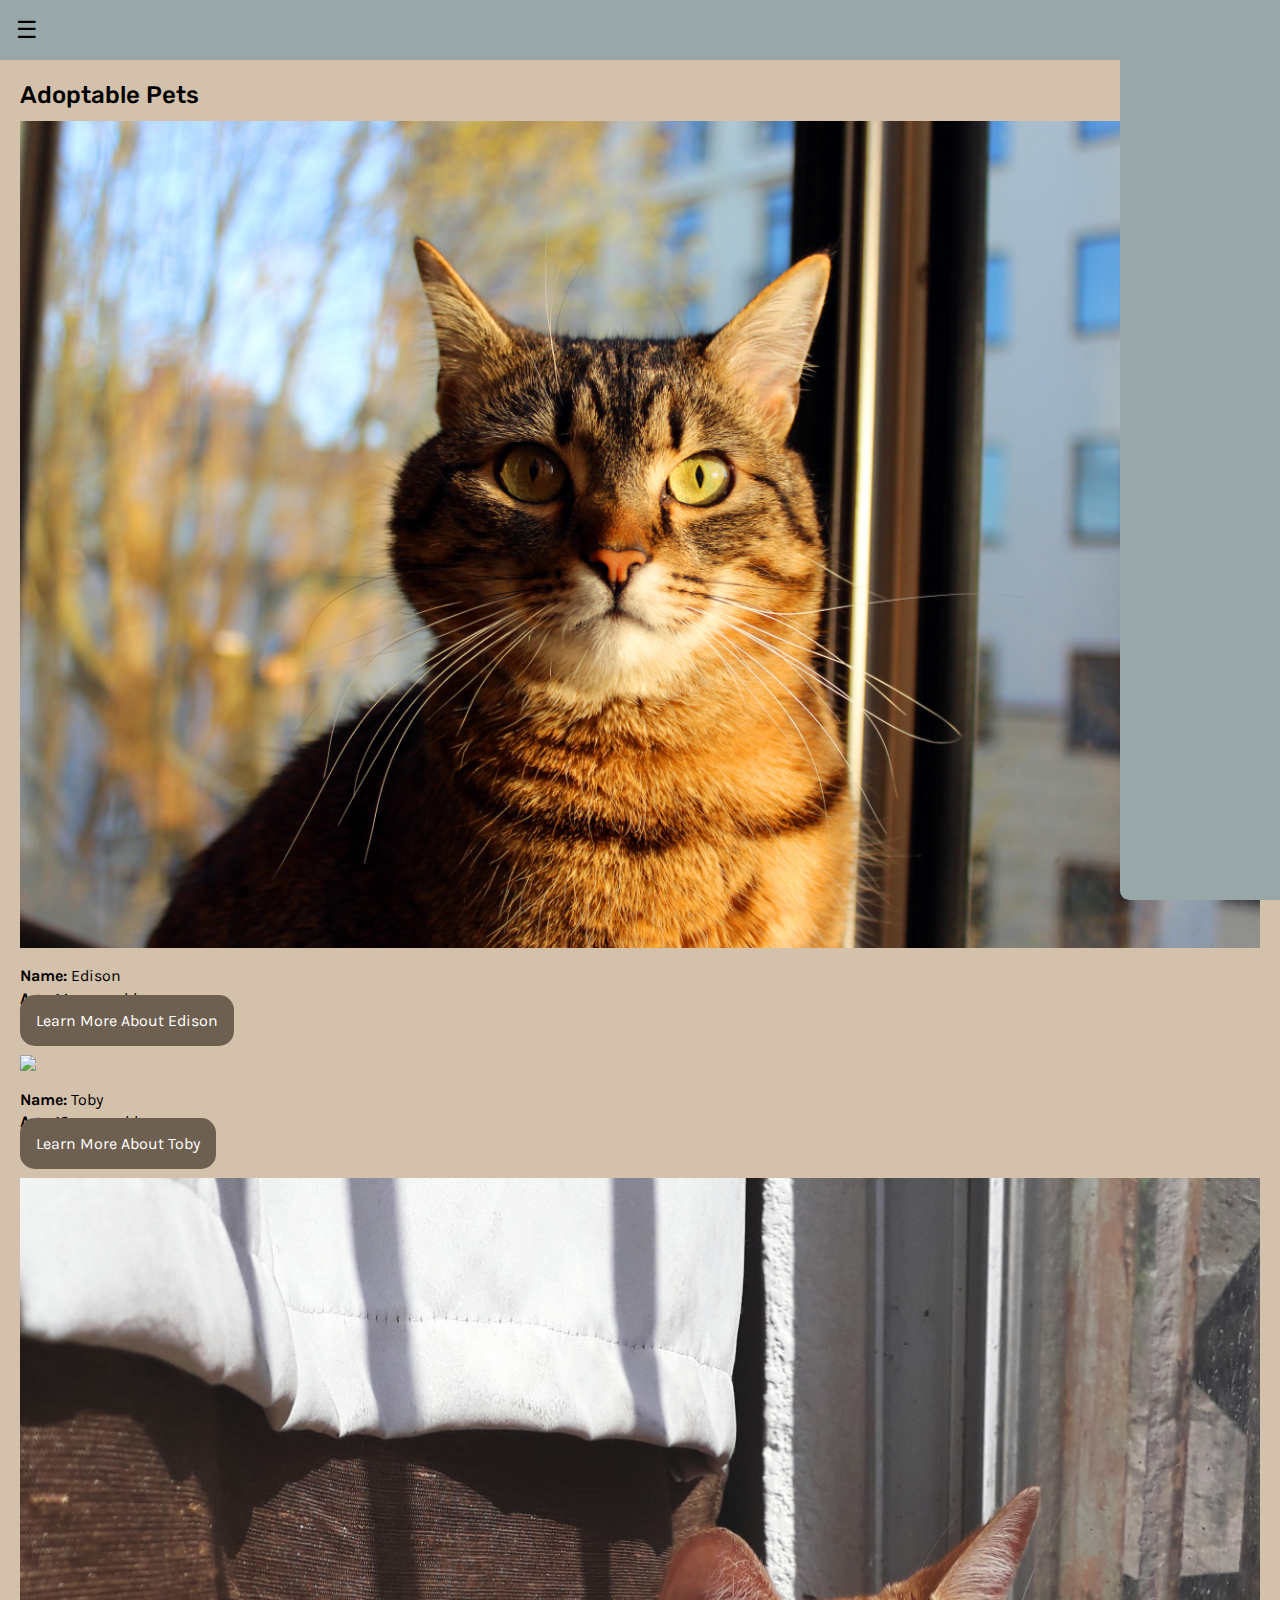
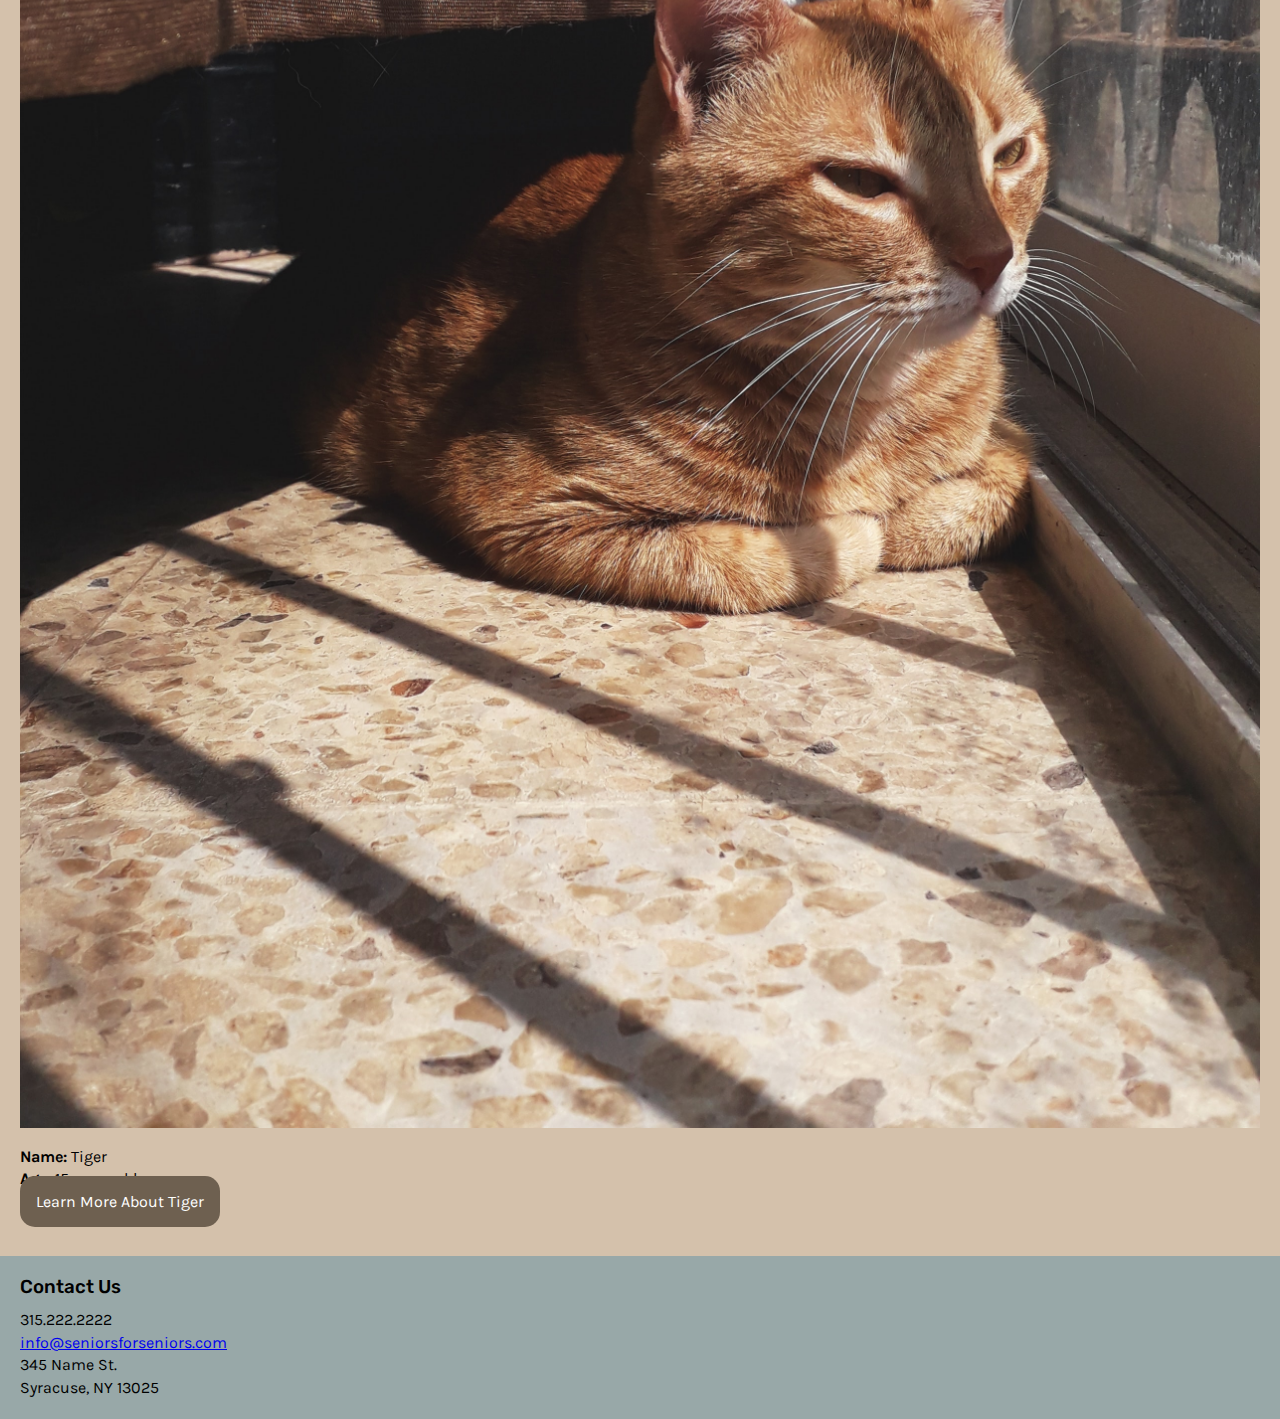
==== docs/pets.html @ bd48debe "add files" ====
<!DOCTYPE html>
<html lang="en">
    <head>
        <title>Seniors for Seniors</title>
        <meta charset="utf-8">
        <link rel="stylesheet" type="text/css" href="styles.css">
        <link href="https://fonts.googleapis.com/css2?family=Karla&family=Rubik:wght@400;500&display=swap" rel="stylesheet">
        <meta name="viewport" content="width=device-width,initial-scale=1">
        <script src="https://code.jquery.com/jquery-2.2.4.min.js" integrity="sha256-BbhdlvQf/xTY9gja0Dq3HiwQF8LaCRTXxZKRutelT44=" crossorigin="anonymous"></script>
        <script src="script.js"></script>
        
    </head>
    <body>
        <div class="container"><a href="#mainContent" class="skip">Skip to main content</a>
        <header>
            <button onclick="openNav()" class="menu">&#9776;</button>
            <nav id="navigation" aria-label="Main Navigation" role="navigation">
                <ul class="drawer" id="theDrawer">
                    <li><button aria-label="Close" class="closeBtn" id="closeBtn" onfocus="openNav()" onclick="closeNav()"><span>&times;</span></button>
                        <li><a href="index.html">Home</a></li>
                    <li><a href="pets.html">Adoptable Pets</a></li>
                    <li><a href="success.html">Success Stories</a></li>
                    <li><a href="resources.html">Resources</a></li>
                </ul>
            </nav>
        </header>
        
        <main id="mainContent">
         <h1>Adoptable Pets</h1>
         <img src="assets/edison.jpg">
         <p><b>Name:</b> Edison<br>
         <b>Age:</b> 14 years old<br>
         <a href="edison.html" class="learn">Learn More About Edison</a>
         </p>
         
         <img src="assets/toby.jpg">
         <p><b>Name:</b> Toby<br>
        <b>Age:</b> 10 years old<br>
         <a href="toby.html" class="learn">Learn More About Toby</a></p>

         <img src="assets/tiger.jpg">
         <p><b>Name:</b> Tiger<br>
         <b>Age:</b> 15 years old<br>
         <a href="tiger.html" class="learn">Learn More About Tiger</a></p>
        
        </main>
        <footer>
            <h3>Contact Us</h3>
            <p>315.222.2222</p>
            <p><a href="mailto:info@seniorsforseniors.com">info@seniorsforseniors.com</a></p>
            <p>345 Name St.<br>Syracuse, NY 13025</p>
        </footer>
    </div>
    </body>
    </html>
---- docs/styles.css ----
*{
    margin:0;
    padding:0;
    box-sizing: border-box;
}
h1, h2, h3, h4, h5, h6{
    font-weight:normal;
}
img.logo{
    width: 5rem;
    padding:1rem;
    margin-bottom: 0rem;
    display:inline;
}
img{
    width: 100%;
    margin-bottom: .7rem;
}
html{
    font-family: 'Karla', Verdana, sans-serif;
    font-size: 1rem;
    line-height: 1.4em;
    background-color:#D4C1AB; 
}
h1{
    font-family: 'Rubik', Verdana, sans-serif;
    font-size: 1.5rem;
    line-height: 1.875rem;
    margin-bottom: .7rem;
    font-weight: 500;
}
h2{
    font-family: 'Rubik', Verdana, sans-serif;
    font-weight: 500;
    font-size: 1.35rem;
    line-height: 1.875rem;
    margin-bottom: .7rem;
}
h3{
    font-family: 'Rubik', Verdana, sans-serif;
    font-weight: 500;
    margin-bottom: .7rem;
}
p{
    margin-bottom: 1.4rem;
}
header{
    text-align: left;
    background-color: #98A8A8;
}
main,footer{
    padding: 1.25rem;
}
button{
    border-style: none;
    font-size: 30rem;
    margin-bottom:.7rem;
}
a.skip,
a.skip:visited{
    background-color: #D4C1AB;
    color: #000000;
    padding: .625rem;
    position:fixed;
    top:-100px;
    z-index: 1001;
}
a.skip:focus{
    top:0;
}
nav ul{
    list-style-type:none;
    text-align:right;
    padding-right: 1.25rem;
}
nav a,
nav a:visited{
    padding: .625rem;
    text-decoration:none;
    font-size: 1.25rem;
}
nav a:hover,
nav a:focus,
nav a:active{
    text-transform: uppercase;
}

nav a:active{
    font-weight: 500;
}
nav [aria-current=page],
nav [aria-current=page]:focus,
nav [aria-current=page]:hover,
nav [aria-current=page]:visited{
    background-color: #98A8A8;
    border: 1px solid black;
    color: black;
}
footer{
    background-color: #98A8A8;
}
footer p{
    margin-bottom:0;
}
.drawer{
    height: 100vh;
    width: 100%;
    z-index: 5000;
    top: 0;
    right: -70rem;
    overflow-x: hidden;
    padding-top: .5rem;
    position: fixed;
    transition: right 1s;
    list-style-type: none;
    border-radius: 0.6rem;
    clear: both;
    background-color: #98A8A8;
}
.menu{
        font-size: 1.5rem;
        margin:1rem;
        z-index: 5000;
        cursor: pointer;
        color:#000000;
        background-color: #98A8A8;
    }
.closeBtn {
            
            
            font-size: 2rem;
            margin:1rem 0rem 2rem 0rem;
            color:#000000;  
            background-color: #98A8A8;

}
header{
    background-color: #98A8A8;
}
#home{
    padding: 1.25rem;
    font-size: 1.4rem;
    font-weight: 500;
}
a:link{
    margin-bottom:1.5rem;
}
a:link.learn{
    background-color: #6E6050;
    color: #ffffff;
    padding:1rem;
    border-radius: 15px;
    text-decoration:none;
    margin-bottom: 2rem;
}
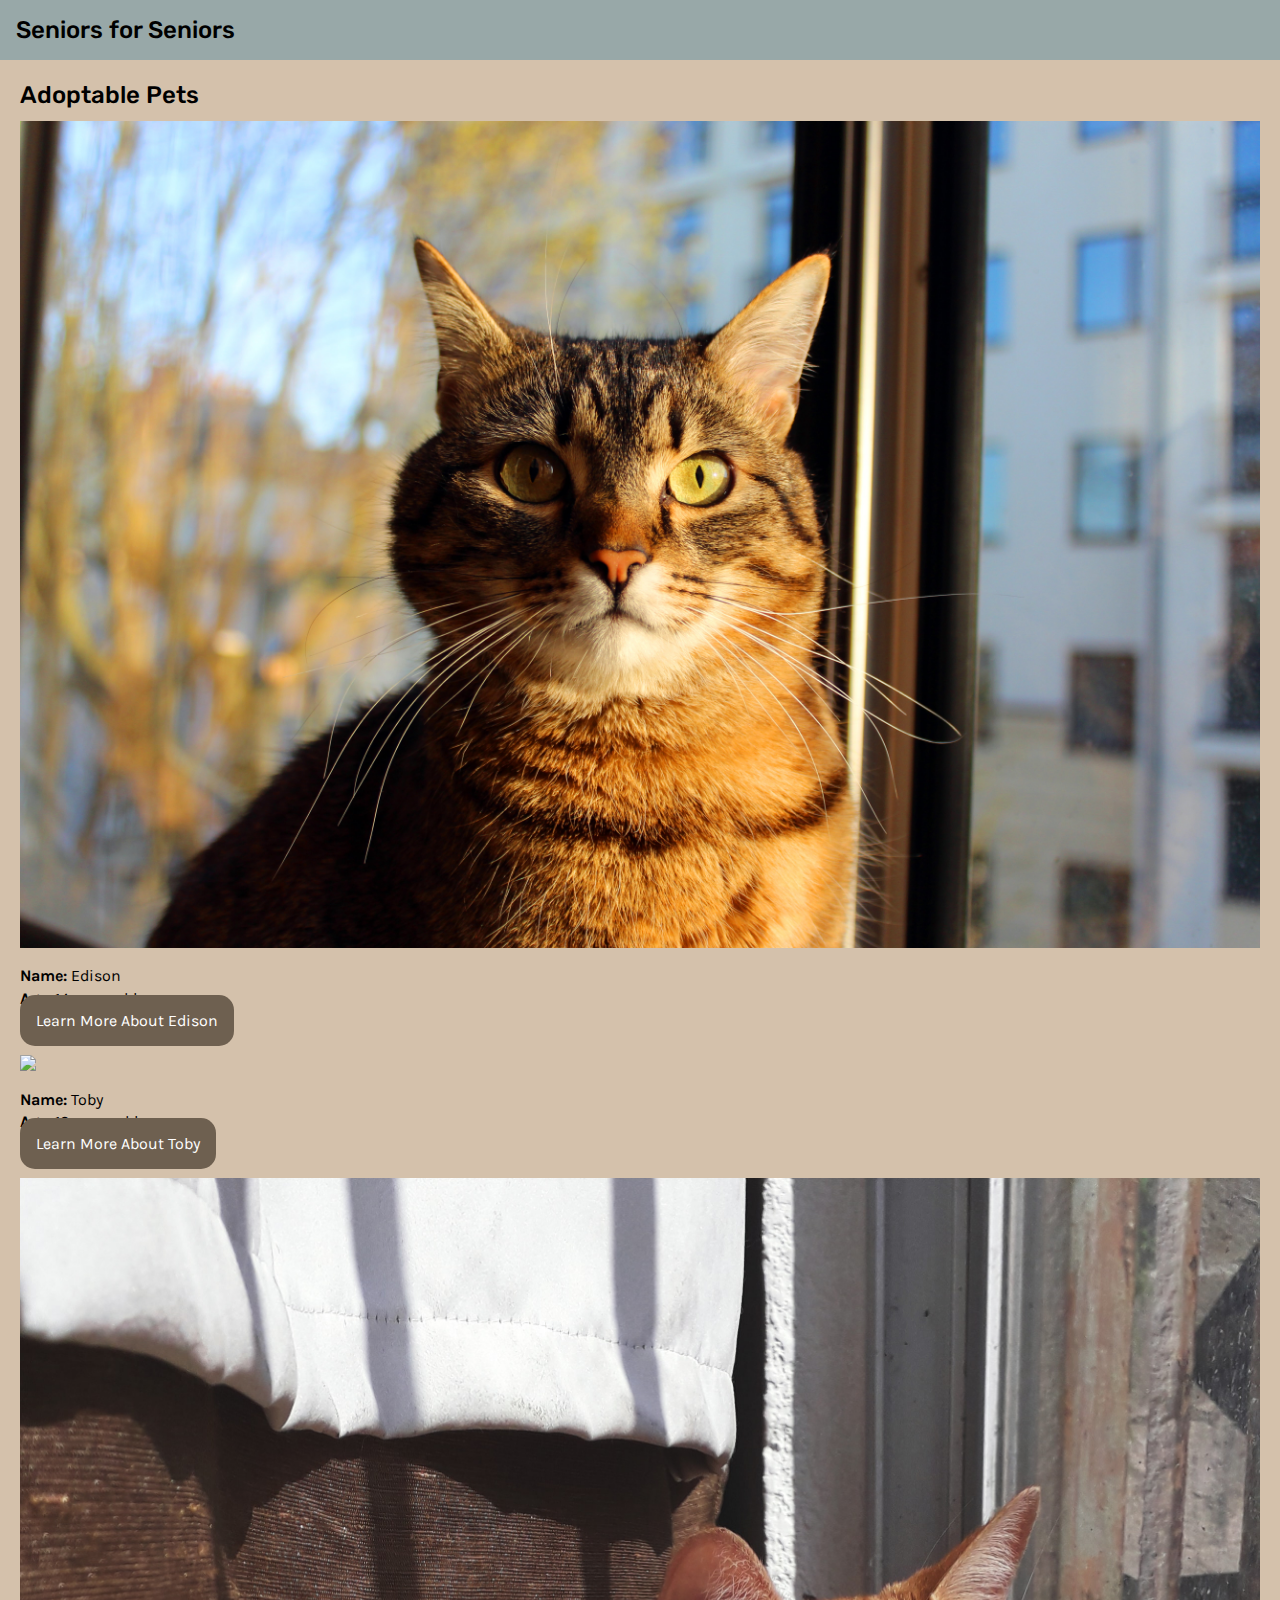
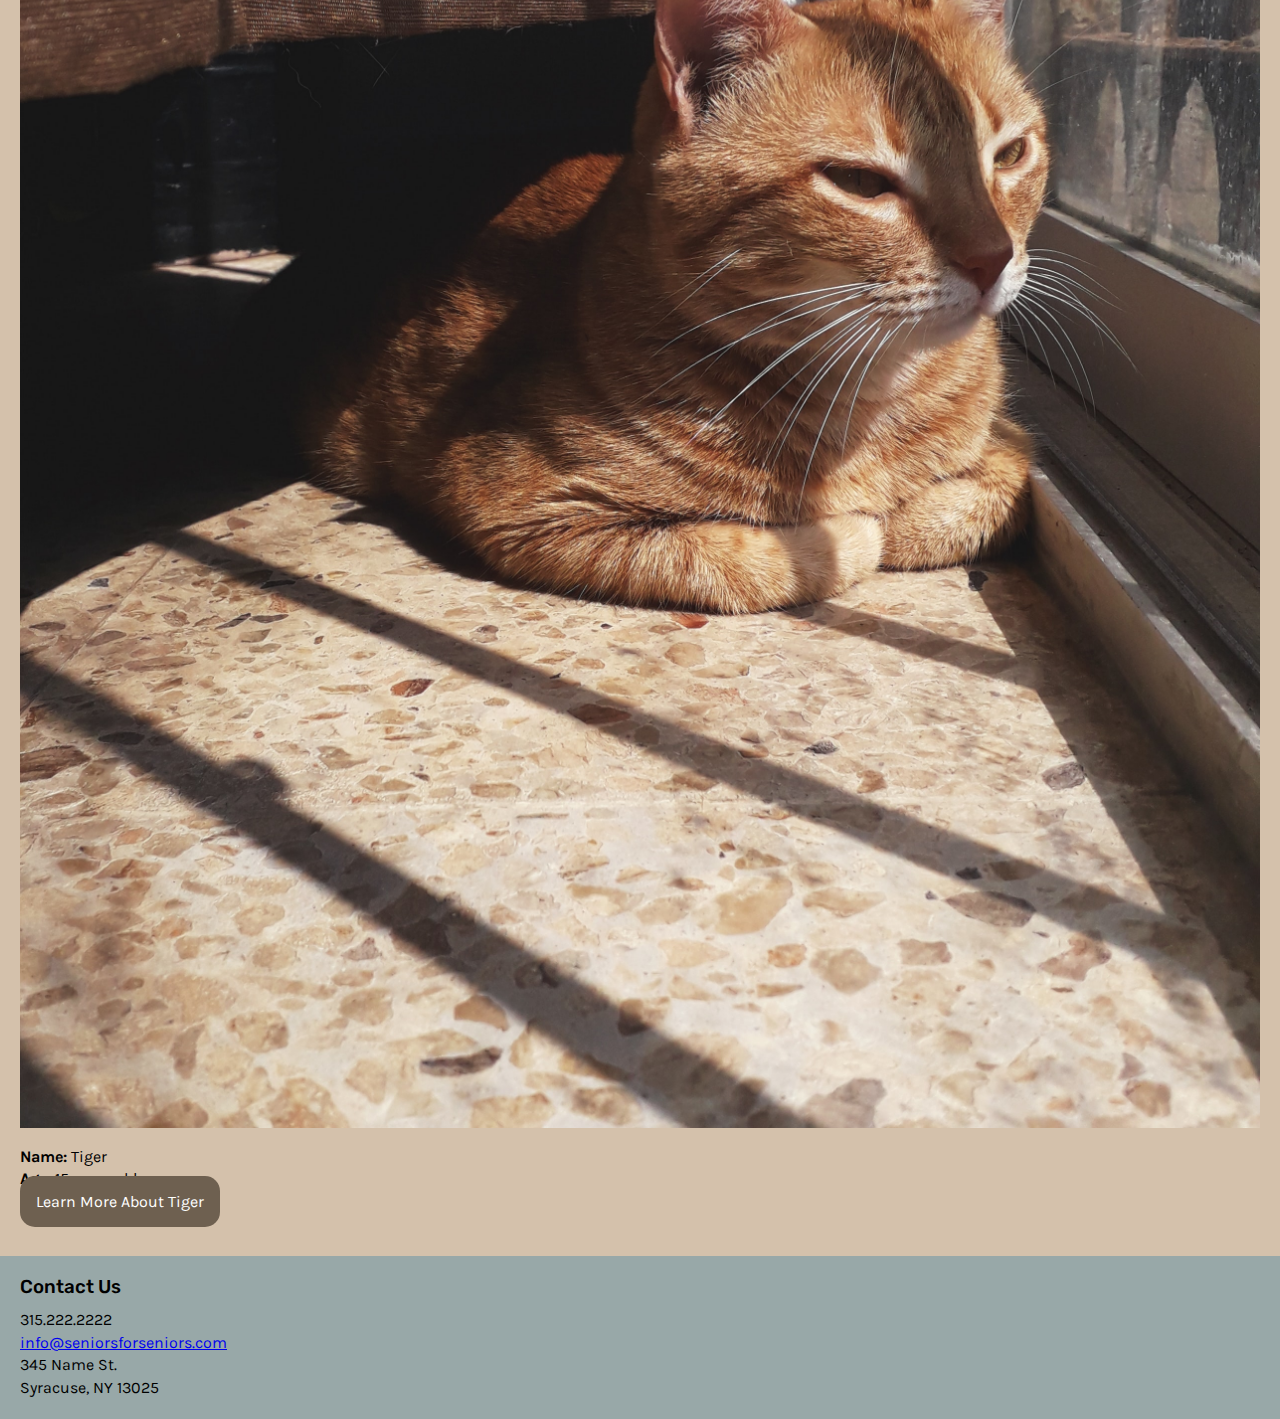
==== commit ae979e17: "updates to nav" ====
--- a/docs/pets.html
+++ b/docs/pets.html
@@ -13,10 +13,10 @@
     <body>
         <div class="container"><a href="#mainContent" class="skip">Skip to main content</a>
         <header>
-            <button onclick="openNav()" class="menu">&#9776;</button>
-            <nav id="navigation" aria-label="Main Navigation" role="navigation">
+            <button onclick="showNav()" class="menu">Seniors for Seniors</button>
+            <nav id="navigation" aria-label="Main Navigation">
                 <ul class="drawer" id="theDrawer">
-                    <li><button aria-label="Close" class="closeBtn" id="closeBtn" onfocus="openNav()" onclick="closeNav()"><span>&times;</span></button>
+                    <li>
                         <li><a href="index.html">Home</a></li>
                     <li><a href="pets.html">Adoptable Pets</a></li>
                     <li><a href="success.html">Success Stories</a></li>
--- a/docs/styles.css
+++ b/docs/styles.css
@@ -5,12 +5,6 @@
 }
 h1, h2, h3, h4, h5, h6{
     font-weight:normal;
-}
-img.logo{
-    width: 5rem;
-    padding:1rem;
-    margin-bottom: 0rem;
-    display:inline;
 }
 img{
     width: 100%;
@@ -54,7 +48,7 @@
 button{
     border-style: none;
     font-size: 30rem;
-    margin-bottom:.7rem;
+    text-align:center;
 }
 a.skip,
 a.skip:visited{
@@ -70,8 +64,8 @@
 }
 nav ul{
     list-style-type:none;
-    text-align:right;
-    padding-right: 1.25rem;
+    text-align:left;
+    padding-left: 1.25rem;
 }
 nav a,
 nav a:visited{
@@ -103,37 +97,28 @@
     margin-bottom:0;
 }
 .drawer{
-    height: 100vh;
+    height: 50vh;
     width: 100%;
     z-index: 5000;
-    top: 0;
-    right: -70rem;
-    overflow-x: hidden;
     padding-top: .5rem;
-    position: fixed;
-    transition: right 1s;
+    transition: top 1s;
     list-style-type: none;
-    border-radius: 0.6rem;
     clear: both;
     background-color: #98A8A8;
+    display:none;
+    position:fixed;
 }
 .menu{
         font-size: 1.5rem;
-        margin:1rem;
+        font-family:'Rubik', Verdana, sans-serif;
+        font-weight: 500;
+        text-align:center; 
+        padding:1rem;
         z-index: 5000;
         cursor: pointer;
         color:#000000;
         background-color: #98A8A8;
     }
-.closeBtn {
-            
-            
-            font-size: 2rem;
-            margin:1rem 0rem 2rem 0rem;
-            color:#000000;  
-            background-color: #98A8A8;
-
-}
 header{
     background-color: #98A8A8;
 }
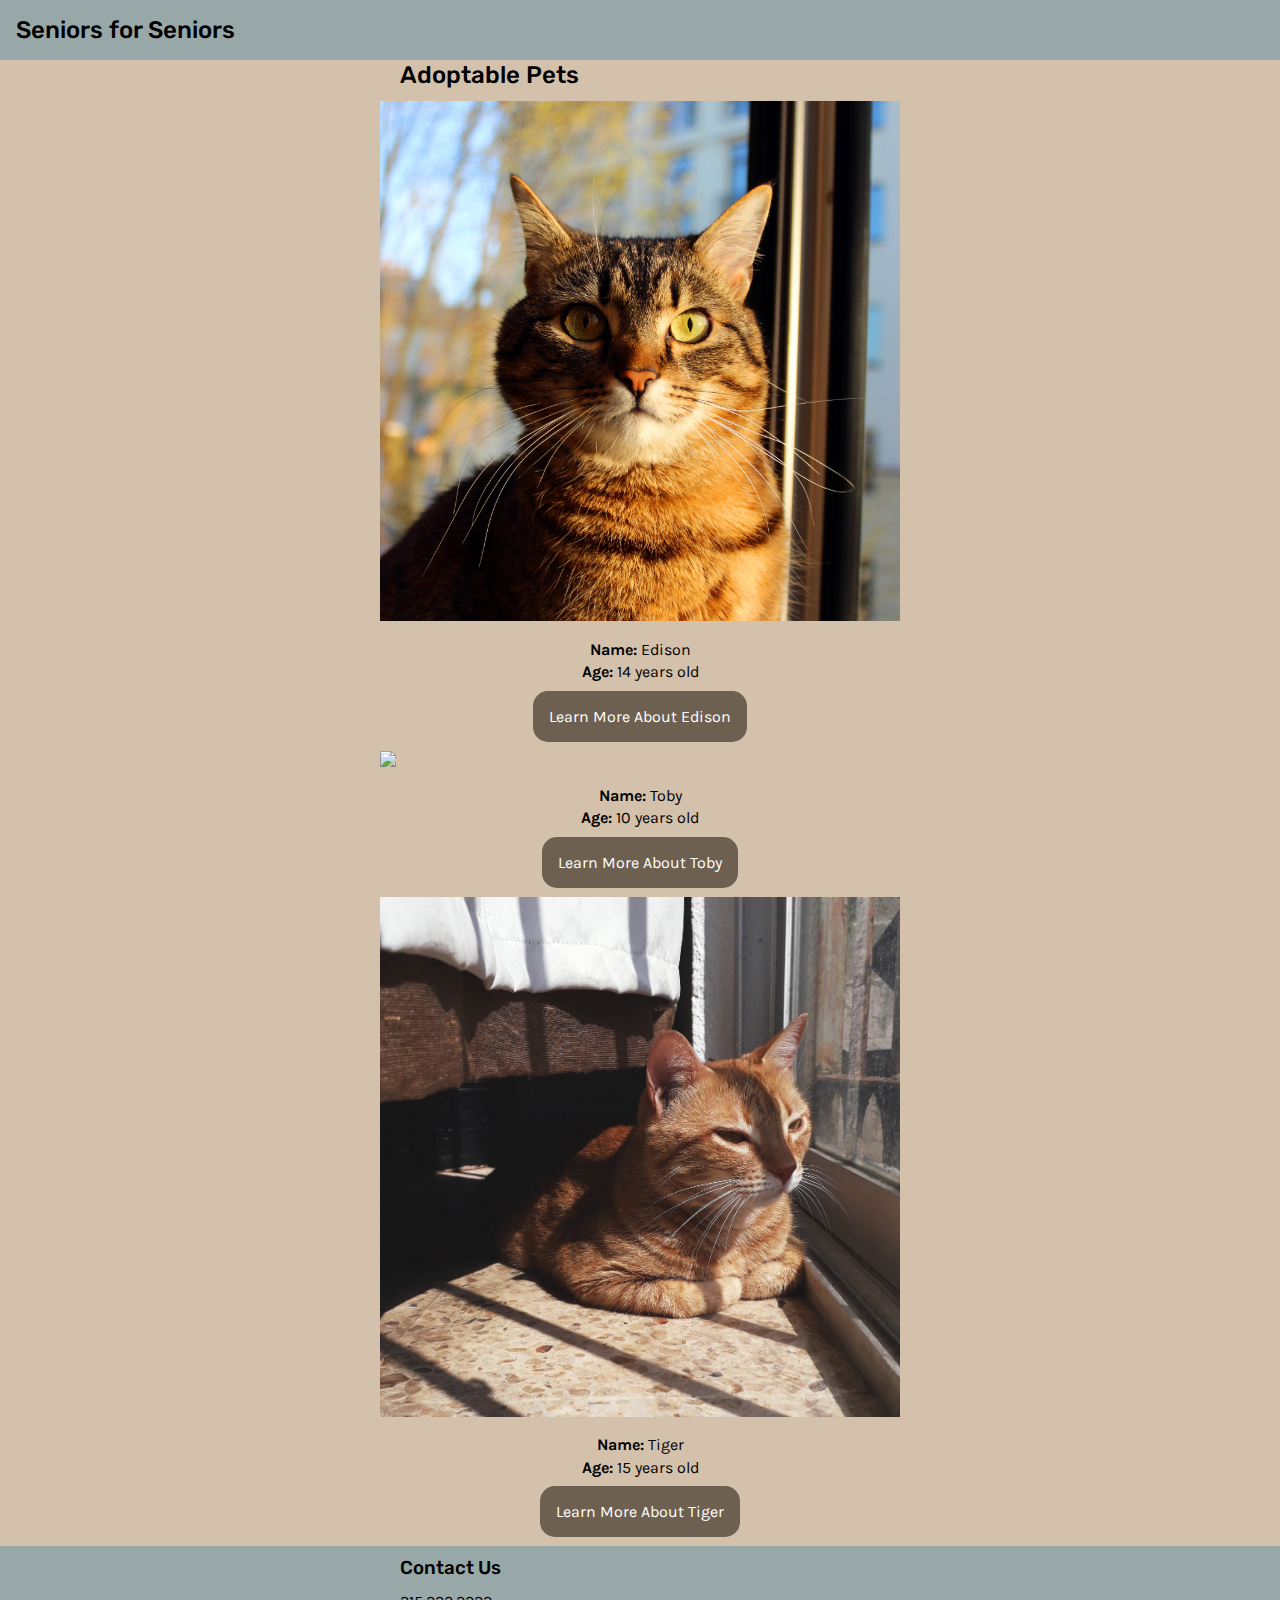
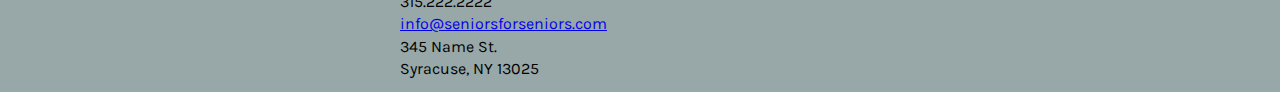
==== commit 94b387e3: "changes" ====
--- a/docs/pets.html
+++ b/docs/pets.html
@@ -28,27 +28,29 @@
         <main id="mainContent">
          <h1>Adoptable Pets</h1>
          <img src="assets/edison.jpg">
-         <p><b>Name:</b> Edison<br>
+         <p class="about"><b>Name:</b> Edison<br>
          <b>Age:</b> 14 years old<br>
-         <a href="edison.html" class="learn">Learn More About Edison</a>
+         <p class="button"><a href="edison.html" class="learn">Learn More About Edison</a></p>
          </p>
          
          <img src="assets/toby.jpg">
-         <p><b>Name:</b> Toby<br>
+         <p class="about"><b>Name:</b> Toby<br>
         <b>Age:</b> 10 years old<br>
-         <a href="toby.html" class="learn">Learn More About Toby</a></p>
+         <p class="button"><a href="toby.html" class="learn">Learn More About Toby</a></p></p>
 
          <img src="assets/tiger.jpg">
-         <p><b>Name:</b> Tiger<br>
+         <p class="about"><b>Name:</b> Tiger<br>
          <b>Age:</b> 15 years old<br>
-         <a href="tiger.html" class="learn">Learn More About Tiger</a></p>
+         <p class="button"><a href="tiger.html" class="learn">Learn More About Tiger</a></p></p>
         
         </main>
         <footer>
+            <div class="footer-content">
             <h3>Contact Us</h3>
             <p>315.222.2222</p>
             <p><a href="mailto:info@seniorsforseniors.com">info@seniorsforseniors.com</a></p>
             <p>345 Name St.<br>Syracuse, NY 13025</p>
+        </div>
         </footer>
     </div>
     </body>
--- a/docs/styles.css
+++ b/docs/styles.css
@@ -43,12 +43,18 @@
     background-color: #98A8A8;
 }
 main,footer{
-    padding: 1.25rem;
+    margin: 0 auto;
+}
+.footer-content{
+    margin: 0 auto;
+    padding-bottom:.7rem;
 }
 button{
     border-style: none;
     font-size: 30rem;
-    text-align:center;
+}
+.button{
+    text-align: center;
 }
 a.skip,
 a.skip:visited{
@@ -136,5 +142,22 @@
     padding:1rem;
     border-radius: 15px;
     text-decoration:none;
+    margin-bottom: 2.25rem;
+}
+.learn{
     margin-bottom: 2rem;
 }
+h1,h2,h3,p{
+    padding:0 1.25rem 0 1.25rem;
+}
+footer h3{
+    padding-top:.7rem;
+}
+.about{
+    text-align:center;
+}
+@media screen and (min-width:32.8125em){
+    main, .footer-content{
+        max-width:32.5rem;
+    }
+}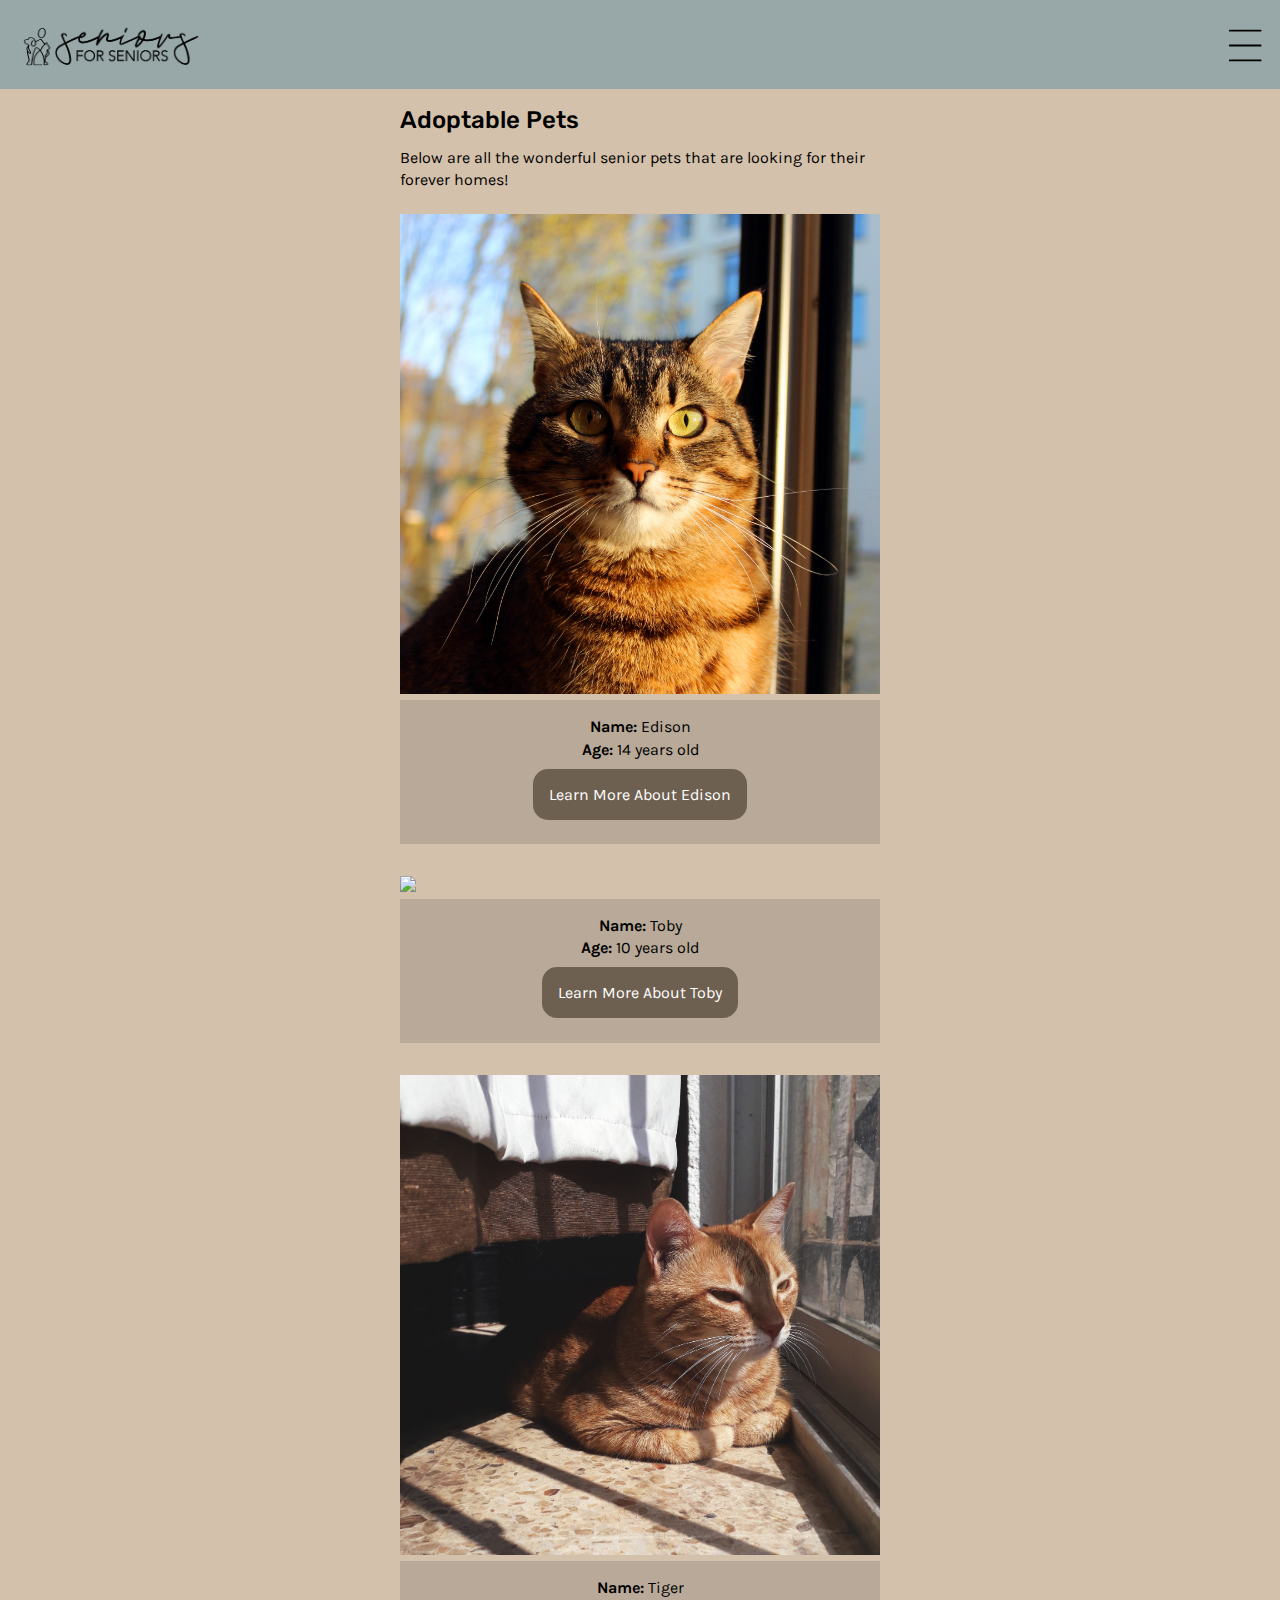
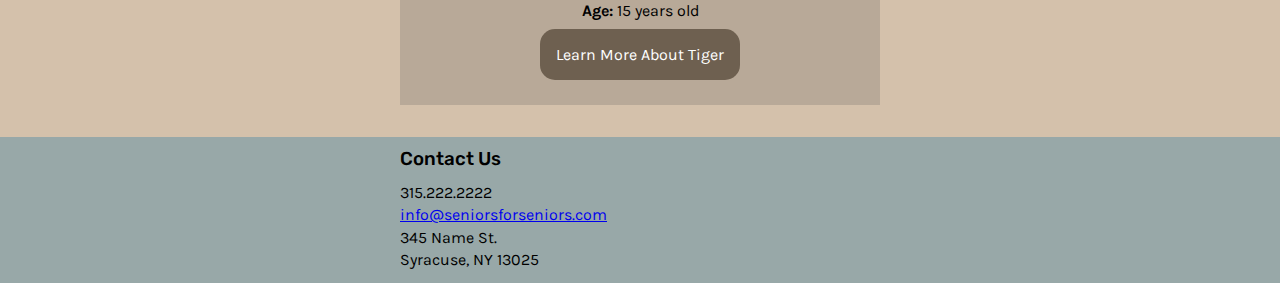
==== commit 6e06221a: "updates" ====
--- a/docs/pets.html
+++ b/docs/pets.html
@@ -13,7 +13,8 @@
     <body>
         <div class="container"><a href="#mainContent" class="skip">Skip to main content</a>
         <header>
-            <button onclick="showNav()" class="menu">Seniors for Seniors</button>
+            <a href="index.html" class="title"><img src="assets/seniors-for-seniors-logo.png" class="logo"></a>
+            <input id="nav-button" class="menu" type="image" alt="open nav" src="assets/nav-open.svg" aria-label="open nav" onclick="showNav()">
             <nav id="navigation" aria-label="Main Navigation">
                 <ul class="drawer" id="theDrawer">
                     <li>
@@ -26,23 +27,31 @@
         </header>
         
         <main id="mainContent">
-         <h1>Adoptable Pets</h1>
+            <div class="important">
+         <h1 class="space">Adoptable Pets</h1>
+         <p>Below are all the wonderful senior pets that are looking for their forever homes!</p>
          <img src="assets/edison.jpg">
+         <div class="info">
          <p class="about"><b>Name:</b> Edison<br>
          <b>Age:</b> 14 years old<br>
          <p class="button"><a href="edison.html" class="learn">Learn More About Edison</a></p>
          </p>
+        </div>
          
          <img src="assets/toby.jpg">
+         <div class="info">
          <p class="about"><b>Name:</b> Toby<br>
         <b>Age:</b> 10 years old<br>
          <p class="button"><a href="toby.html" class="learn">Learn More About Toby</a></p></p>
+        </div>
 
          <img src="assets/tiger.jpg">
+         <div class="info">
          <p class="about"><b>Name:</b> Tiger<br>
          <b>Age:</b> 15 years old<br>
          <p class="button"><a href="tiger.html" class="learn">Learn More About Tiger</a></p></p>
-        
+        </div>
+        </div>
         </main>
         <footer>
             <div class="footer-content">
--- a/docs/styles.css
+++ b/docs/styles.css
@@ -70,8 +70,11 @@
 }
 nav ul{
     list-style-type:none;
-    text-align:left;
-    padding-left: 1.25rem;
+    text-align:right;
+    padding-right: 1rem;
+}
+nav li{
+    margin-bottom: .25rem;
 }
 nav a,
 nav a:visited{
@@ -115,18 +118,20 @@
     position:fixed;
 }
 .menu{
-        font-size: 1.5rem;
-        font-family:'Rubik', Verdana, sans-serif;
-        font-weight: 500;
+        width: 70px;
         text-align:center; 
-        padding:1rem;
+        padding:1.5rem 1rem 1rem 1rem;
         z-index: 5000;
         cursor: pointer;
         color:#000000;
         background-color: #98A8A8;
+        float:right;
+        
     }
 header{
     background-color: #98A8A8;
+    clear:both;
+    overflow:auto;
 }
 #home{
     padding: 1.25rem;
@@ -156,6 +161,29 @@
 .about{
     text-align:center;
 }
+img.logo{
+    width: 225px;
+    margin-bottom: 0 !important;
+    padding: 1rem 1rem .5rem 1rem;
+}
+.space{
+    margin-top: 1rem;
+}
+.important img{
+    padding: 0rem 1.25rem 0rem 1.25rem;
+    margin-bottom: 0rem;
+
+}
+.info{
+    background-color: #b8a998;
+    padding: 1rem;
+    margin:0rem 1.25rem 2rem 1.25rem;
+}
+.info2{
+    background-color: #b8a998;
+    padding: 1.25rem 0rem .25rem 0rem;
+    margin:0rem 1.25rem 2.5rem 1.25rem;
+}
 @media screen and (min-width:32.8125em){
     main, .footer-content{
         max-width:32.5rem;
